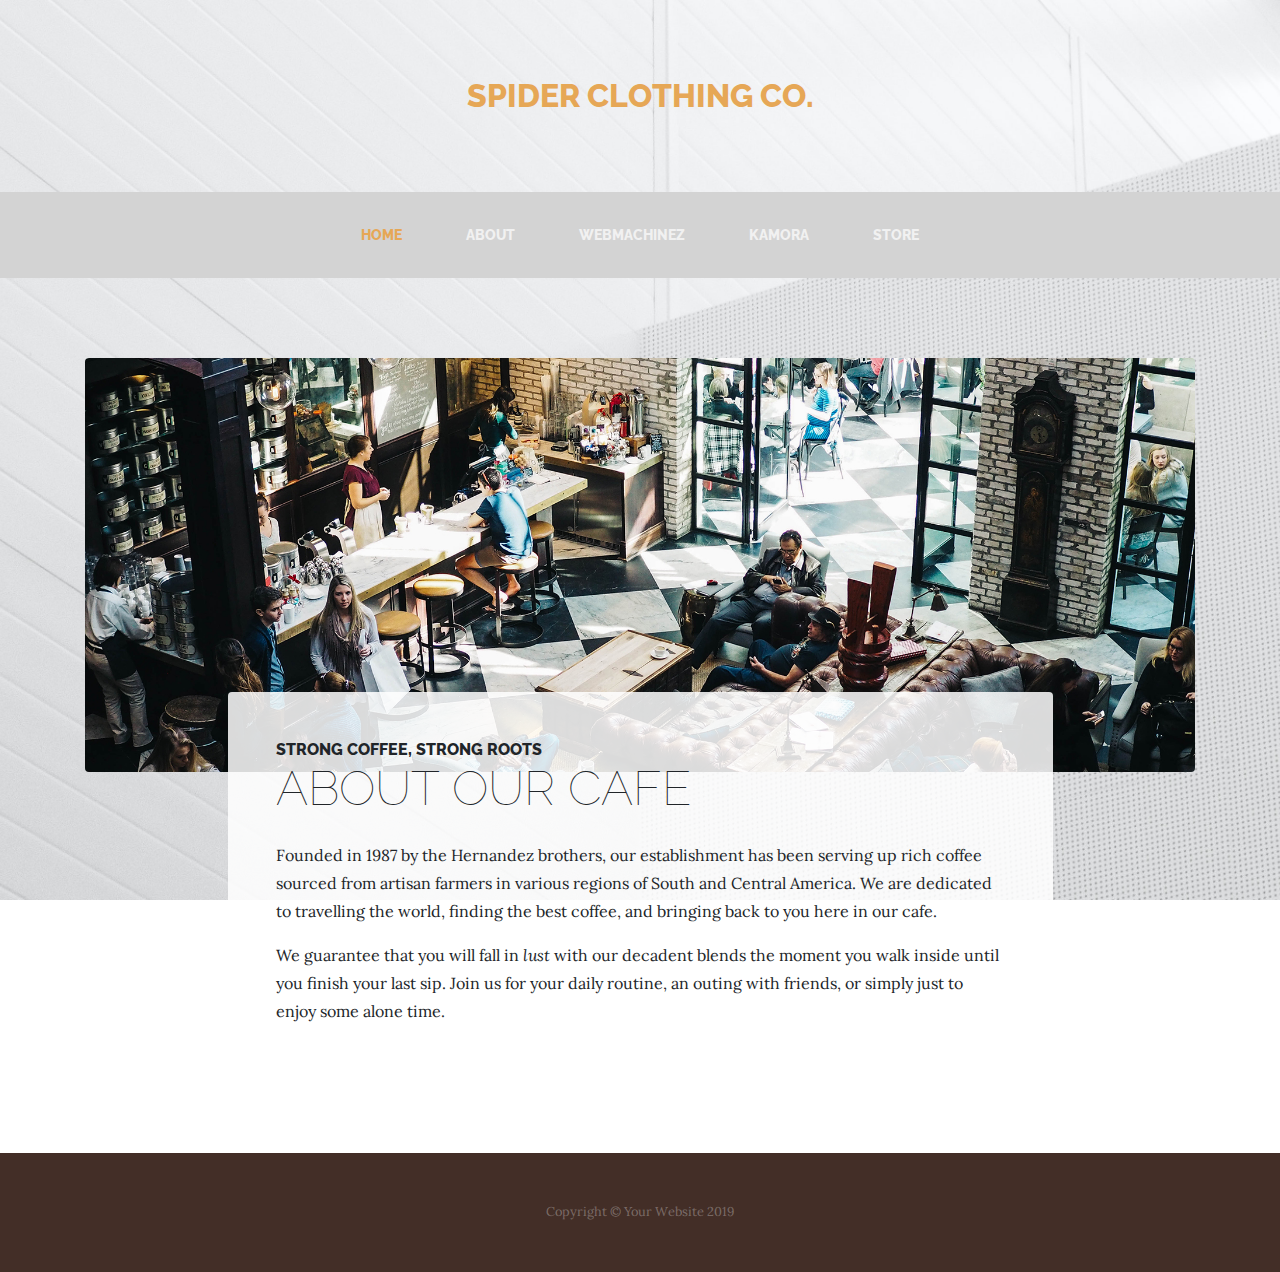
==== about.html @ d6ed0665 "Interim Version" ====
<!DOCTYPE html>
<html lang="en">

<head>

  <meta charset="utf-8">
  <meta name="viewport" content="width=device-width, initial-scale=1, shrink-to-fit=no">
  <meta name="description" content="">
  <meta name="author" content="">

  <title>Spider Clothing Co.</title>

  <!-- Bootstrap core CSS -->
  <link href="vendor/bootstrap/css/bootstrap.min.css" rel="stylesheet">

  <!-- Custom fonts for this template -->
  <link href="https://fonts.googleapis.com/css?family=Raleway:100,100i,200,200i,300,300i,400,400i,500,500i,600,600i,700,700i,800,800i,900,900i" rel="stylesheet">
  <link href="https://fonts.googleapis.com/css?family=Lora:400,400i,700,700i" rel="stylesheet">

  <!-- Custom styles for this template -->
  <link href="css/business-casual.min.css" rel="stylesheet">

</head>

<body>

  <h1 class="site-heading text-center text-white d-none d-lg-block">
    <!-- <span class="site-heading-upper text-primary mb-3">we dress you for everything under the sun</span> -->
    <!-- <span class="site-heading-lower">Spider</span>
    <br>     -->
    <span class="site-heading-upper text-primary mb-3">Spider Clothing Co.</span>
  </h1>

   <!-- Navigation -->
   <nav class="navbar navbar-expand-lg navbar-dark py-lg-4" id="mainNav">
    <div class="container">
      <a class="navbar-brand text-uppercase text-expanded font-weight-bold d-lg-none" href="#">Spider Clothing Co.</a>
      <button class="navbar-toggler" type="button" data-toggle="collapse" data-target="#navbarResponsive" aria-controls="navbarResponsive" aria-expanded="false" aria-label="Toggle navigation">
        <span class="navbar-toggler-icon"></span>
      </button>
      <div class="collapse navbar-collapse" id="navbarResponsive">
        <ul class="navbar-nav mx-auto">
          <li class="nav-item active px-lg-4">
            <a class="nav-link text-uppercase text-expanded" href="index.html">Home
              <span class="sr-only">(current)</span>
            </a>
          </li>
          <li class="nav-item px-lg-4">
            <a class="nav-link text-uppercase text-expanded" href="about.html">About</a>
          </li>
          <li class="nav-item px-lg-4">
            <a class="nav-link text-uppercase text-expanded" href="products.html">webmachinez</a>
          </li>
          <li class="nav-item px-lg-4">
            <a class="nav-link text-uppercase text-expanded" href="products-1.html">kamora</a>
          </li>
          <li class="nav-item px-lg-4">
            <a class="nav-link text-uppercase text-expanded" href="store.html">Store</a>
          </li>
        </ul>
      </div>
    </div>
  </nav>

  <section class="page-section about-heading">
    <div class="container">
      <img class="img-fluid rounded about-heading-img mb-3 mb-lg-0" src="img/about.jpg" alt="">
      <div class="about-heading-content">
        <div class="row">
          <div class="col-xl-9 col-lg-10 mx-auto">
            <div class="bg-faded rounded p-5">
              <h2 class="section-heading mb-4">
                <span class="section-heading-upper">Strong Coffee, Strong Roots</span>
                <span class="section-heading-lower">About Our Cafe</span>
              </h2>
              <p>Founded in 1987 by the Hernandez brothers, our establishment has been serving up rich coffee sourced from artisan farmers in various regions of South and Central America. We are dedicated to travelling the world, finding the best coffee, and bringing back to you here in our cafe.</p>
              <p class="mb-0">We guarantee that you will fall in <em>lust</em> with our decadent blends the moment you walk inside until you finish your last sip. Join us for your daily routine, an outing with friends, or simply just to enjoy some alone time.</p>
            </div>
          </div>
        </div>
      </div>
    </div>
  </section>

  <footer class="footer text-faded text-center py-5">
    <div class="container">
      <p class="m-0 small">Copyright &copy; Your Website 2019</p>
    </div>
  </footer>

  <!-- Bootstrap core JavaScript -->
  <script src="vendor/jquery/jquery.min.js"></script>
  <script src="vendor/bootstrap/js/bootstrap.bundle.min.js"></script>

</body>

</html>
---- css/business-casual.min.css ----
/*!
 * Start Bootstrap - Business Casual v5.0.9 (https://startbootstrap.com/template-overviews/business-casual)
 * Copyright 2013-2019 Start Bootstrap
 * Licensed under MIT (https://github.com/BlackrockDigital/startbootstrap-business-casual/blob/master/LICENSE)
 */body{font-family:Lora;background-image:url(../img/bg.jpg);background-attachment:fixed;background-position:center;background-size:cover}h1,h2,h3,h4,h5,h6{font-family:Raleway}p{line-height:1.75}.text-faded{color:rgba(255,255,255,.3)}.site-heading{margin-top:5rem;margin-bottom:5rem;text-transform:uppercase;line-height:1;font-family:Raleway}.site-heading .site-heading-upper{display:block;font-size:2rem;font-weight:800}.site-heading .site-heading-lower{font-size:5rem;font-weight:100;line-height:4rem}.page-section{margin-top:5rem;margin-bottom:5rem}.section-heading{text-transform:uppercase}.section-heading .section-heading-upper{display:block;font-size:1rem;font-weight:800}.section-heading .section-heading-lower{display:block;font-size:3rem;font-weight:100}.bg-faded{background-color:rgba(255,255,255,.85)}#mainNav{background-color:lightgrey;font-family:Raleway}#mainNav .navbar-brand{color:#e6a756}#mainNav .navbar-nav .nav-item .nav-link{color:rgba(255,255,255,.7);font-weight:800}#mainNav .navbar-nav .nav-item.active .nav-link{color:#e6a756}@media (min-width:992px){#mainNav .navbar-nav .nav-item .nav-link{font-size:.9rem}#mainNav .navbar-nav .nav-item .nav-link:hover{color:rgba(255,255,255,.4)}#mainNav .navbar-nav .nav-item.active .nav-link:hover{color:#e6a756}}.btn-xl{font-weight:700;font-size:.8rem;padding-top:1.5rem;padding-bottom:1.5rem;padding-left:2rem;padding-right:2rem}.intro{position:relative}@media (min-width:992px){.intro .intro-img{width:75%;float:right}.intro .intro-text{left:0;width:60%;margin-top:3rem;position:absolute}.intro .intro-text .intro-button{width:100%;left:0;position:absolute;bottom:-2rem}}@media (min-width:1200px){.intro .intro-text{width:45%}}.cta{padding-top:5rem;padding-bottom:5rem;background-color:rgba(230,167,86,.9)}.cta .cta-inner{position:relative;padding:3rem;margin:.5rem;background-color:rgba(255,255,255,.85)}.cta .cta-inner:before{border-radius:.5rem;content:'';position:absolute;top:-.5rem;bottom:-.5rem;left:-.5rem;right:-.5rem;border:.25rem solid rgba(255,255,255,.85)}@media (min-width:992px){.about-heading .about-heading-img{position:relative;z-index:0}.about-heading .about-heading-content{margin-top:-5rem;position:relative;z-index:1}}@media (min-width:992px){.product-item .product-item-title{position:relative;z-index:1;margin-bottom:-3rem}.product-item .product-item-img{position:relative;z-index:0;max-width:60vw}.product-item .product-item-description{position:relative;z-index:1;margin-top:-3rem;max-width:50vw}}.list-hours{font-size:.9rem}.list-hours .list-hours-item{border-bottom:1px solid rgba(230,167,86,.5);padding-bottom:.25rem;margin-bottom:1rem;font-style:italic}.list-hours .list-hours-item.today{font-weight:700;color:#e6a756}@media (min-width:992px){.list-hours{width:50%;font-size:1.1rem}}.address strong{font-size:1.2rem}.footer{background-color:rgba(47,23,15,.9)}.text-primary{color:#e6a756!important}.bg-primary{background-color:#e6a756!important}.btn{box-shadow:0 3px 3px 0 rgba(33,37,41,.1)}.btn-primary{background-color:#e6a756;border-color:#e6a756}.btn-primary:active,.btn-primary:focus,.btn-primary:hover{background-color:#df902a;border-color:#df902a}.font-weight-light{font-weight:100!important}
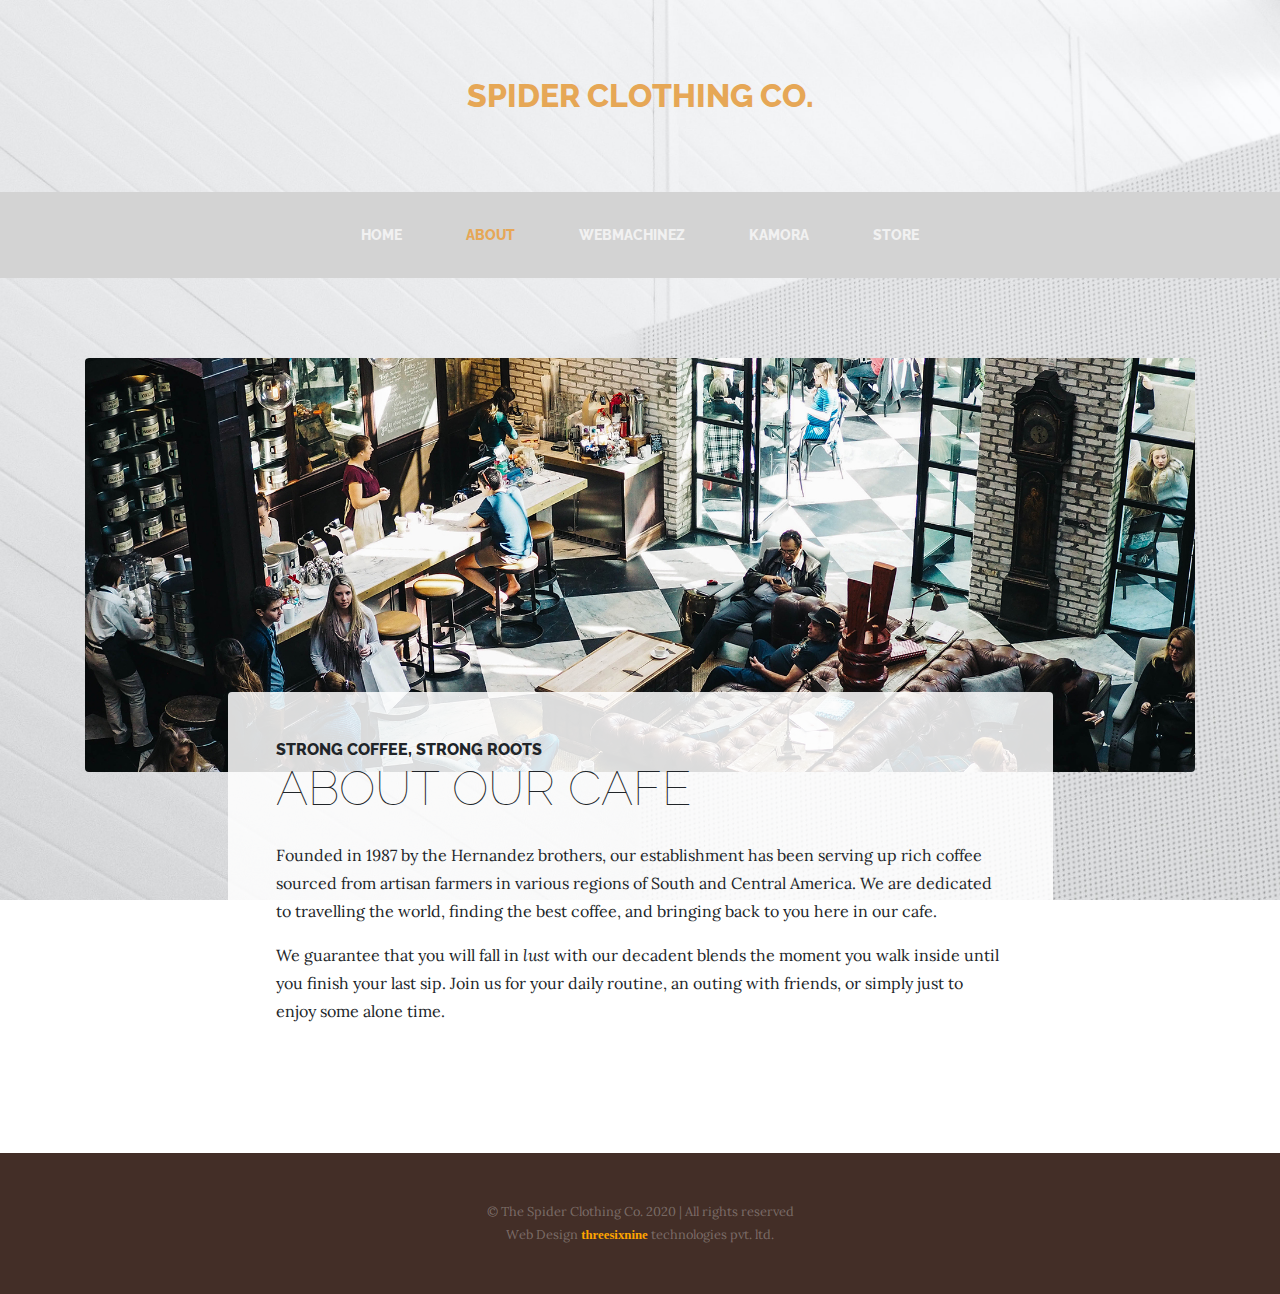
==== commit a61abcf4: "Interim 2" ====
--- a/about.html
+++ b/about.html
@@ -40,13 +40,13 @@
       </button>
       <div class="collapse navbar-collapse" id="navbarResponsive">
         <ul class="navbar-nav mx-auto">
-          <li class="nav-item active px-lg-4">
-            <a class="nav-link text-uppercase text-expanded" href="index.html">Home
-              <span class="sr-only">(current)</span>
+          <li class="nav-item px-lg-4">
+            <a class="nav-link text-uppercase text-expanded" href="index.html">Home              
             </a>
           </li>
-          <li class="nav-item px-lg-4">
+          <li class="nav-item active px-lg-4">
             <a class="nav-link text-uppercase text-expanded" href="about.html">About</a>
+            <span class="sr-only">(current)</span>
           </li>
           <li class="nav-item px-lg-4">
             <a class="nav-link text-uppercase text-expanded" href="products.html">webmachinez</a>
@@ -84,7 +84,9 @@
 
   <footer class="footer text-faded text-center py-5">
     <div class="container">
-      <p class="m-0 small">Copyright &copy; Your Website 2019</p>
+      <p class="m-0 small">&copy; The Spider Clothing Co. 2020 | All rights reserved</p>
+      <p class="m-0 small">Web Design <a href="#" style="font-family: Gotu; font-weight: bold; color: orange;">threesixnine</a> 
+        technologies pvt. ltd. </p>
     </div>
   </footer>
 
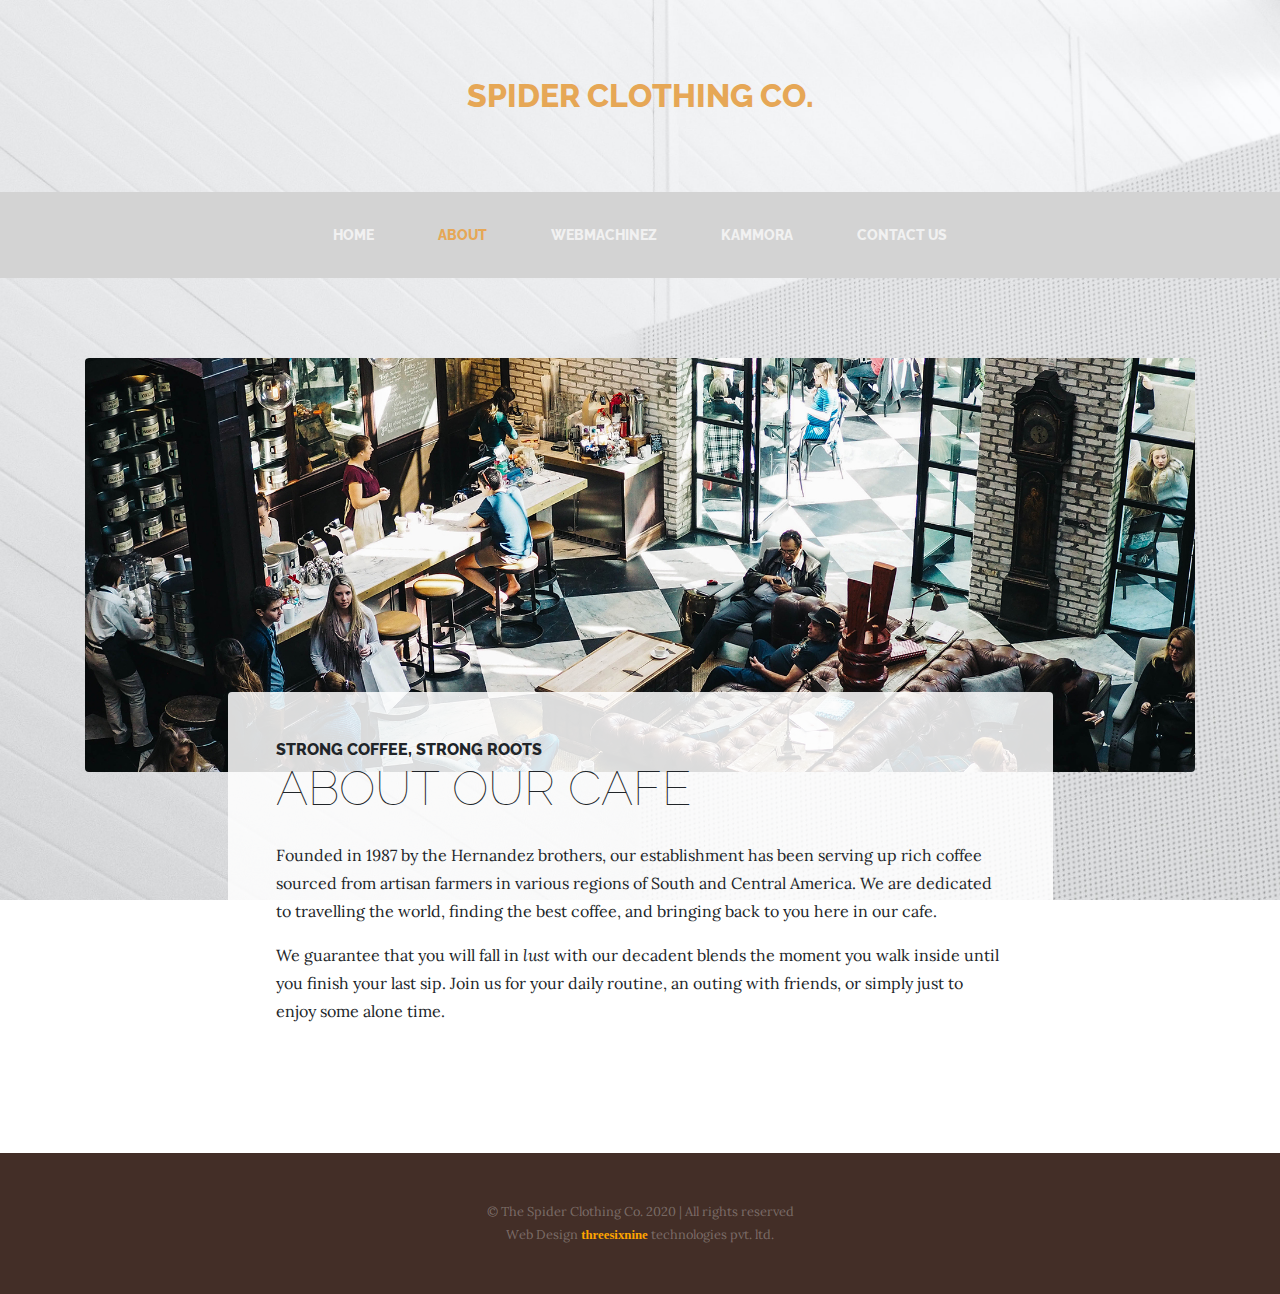
==== commit 4524a7ae: "Add files via upload" ====
--- a/about.html
+++ b/about.html
@@ -52,10 +52,10 @@
             <a class="nav-link text-uppercase text-expanded" href="products.html">webmachinez</a>
           </li>
           <li class="nav-item px-lg-4">
-            <a class="nav-link text-uppercase text-expanded" href="products-1.html">kamora</a>
+            <a class="nav-link text-uppercase text-expanded" href="products-1.html">kammora</a>
           </li>
           <li class="nav-item px-lg-4">
-            <a class="nav-link text-uppercase text-expanded" href="store.html">Store</a>
+            <a class="nav-link text-uppercase text-expanded" href="store.html">Contact Us</a>
           </li>
         </ul>
       </div>
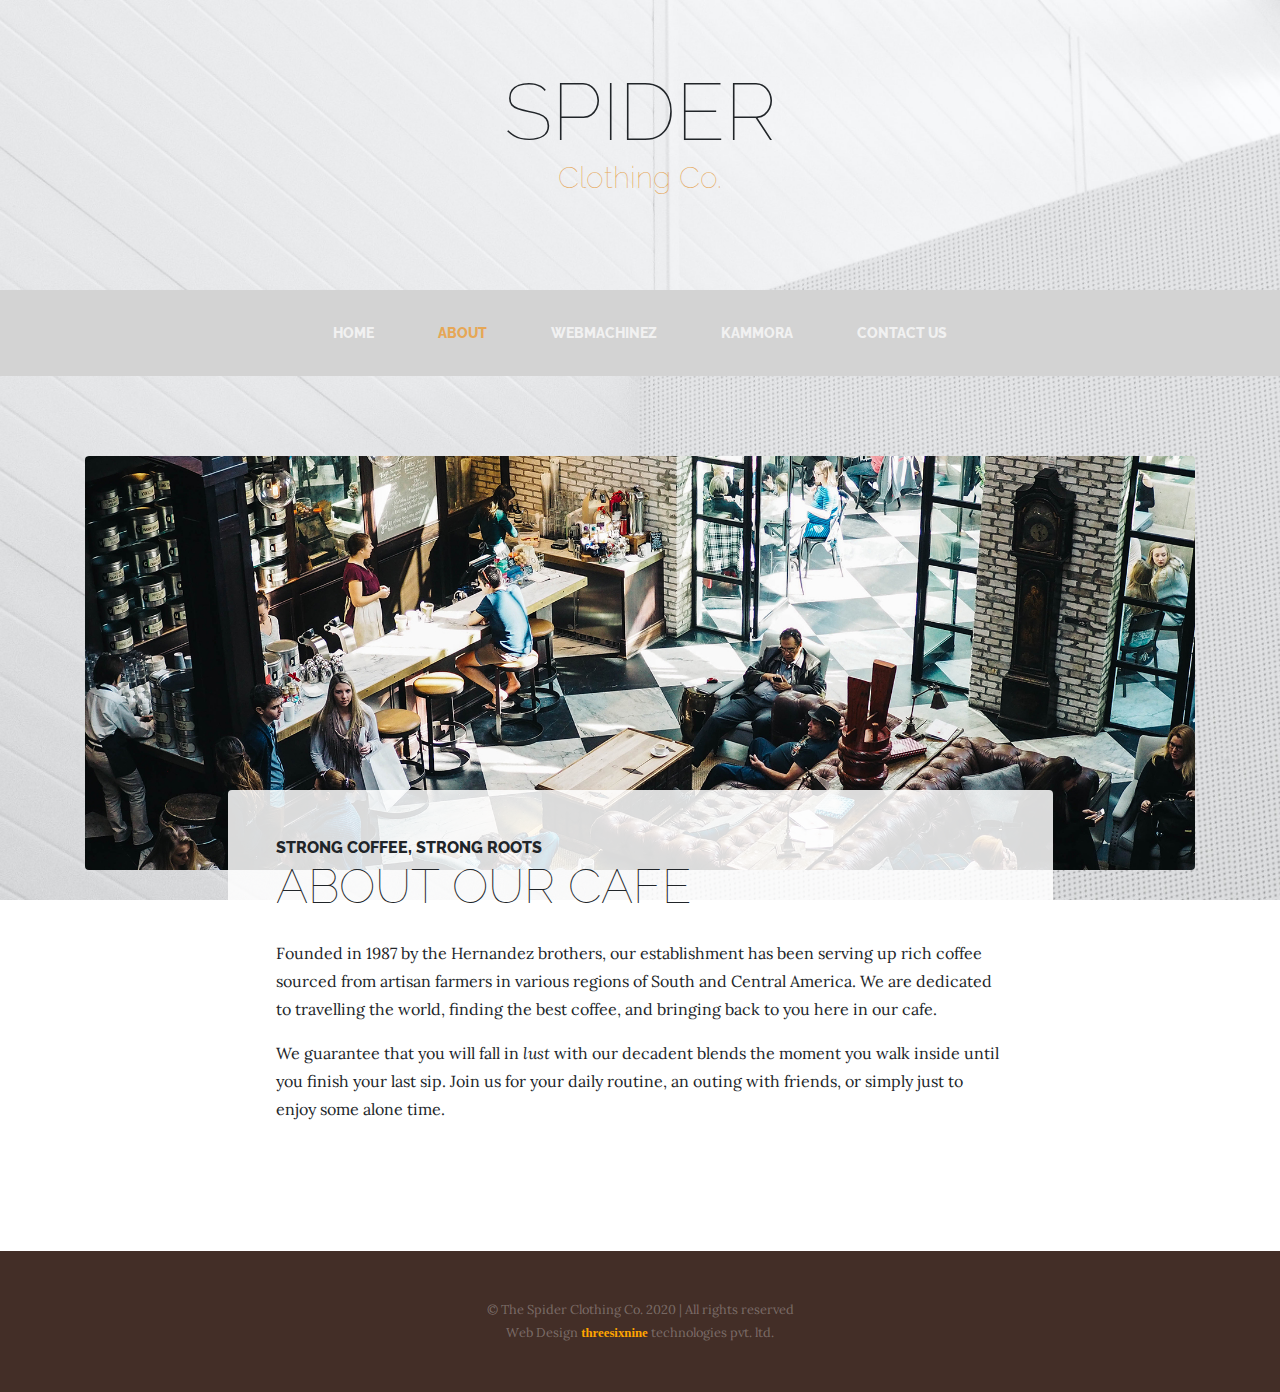
==== commit f13ea22d: "Add files via upload" ====
--- a/about.html
+++ b/about.html
@@ -24,12 +24,10 @@
 
 <body>
 
-  <h1 class="site-heading text-center text-white d-none d-lg-block">
-    <!-- <span class="site-heading-upper text-primary mb-3">we dress you for everything under the sun</span> -->
-    <!-- <span class="site-heading-lower">Spider</span>
-    <br>     -->
-    <span class="site-heading-upper text-primary mb-3">Spider Clothing Co.</span>
-  </h1>
+  <h1 class="site-heading text-center d-none d-lg-block">
+    <span class="site-heading-lower">Spider</span> <br>
+    <span class="site-heading-lower text-primary mb-3" style="font-size: 30px; text-transform: initial">Clothing Co.</span>     
+ </h1>
 
    <!-- Navigation -->
    <nav class="navbar navbar-expand-lg navbar-dark py-lg-4" id="mainNav">
